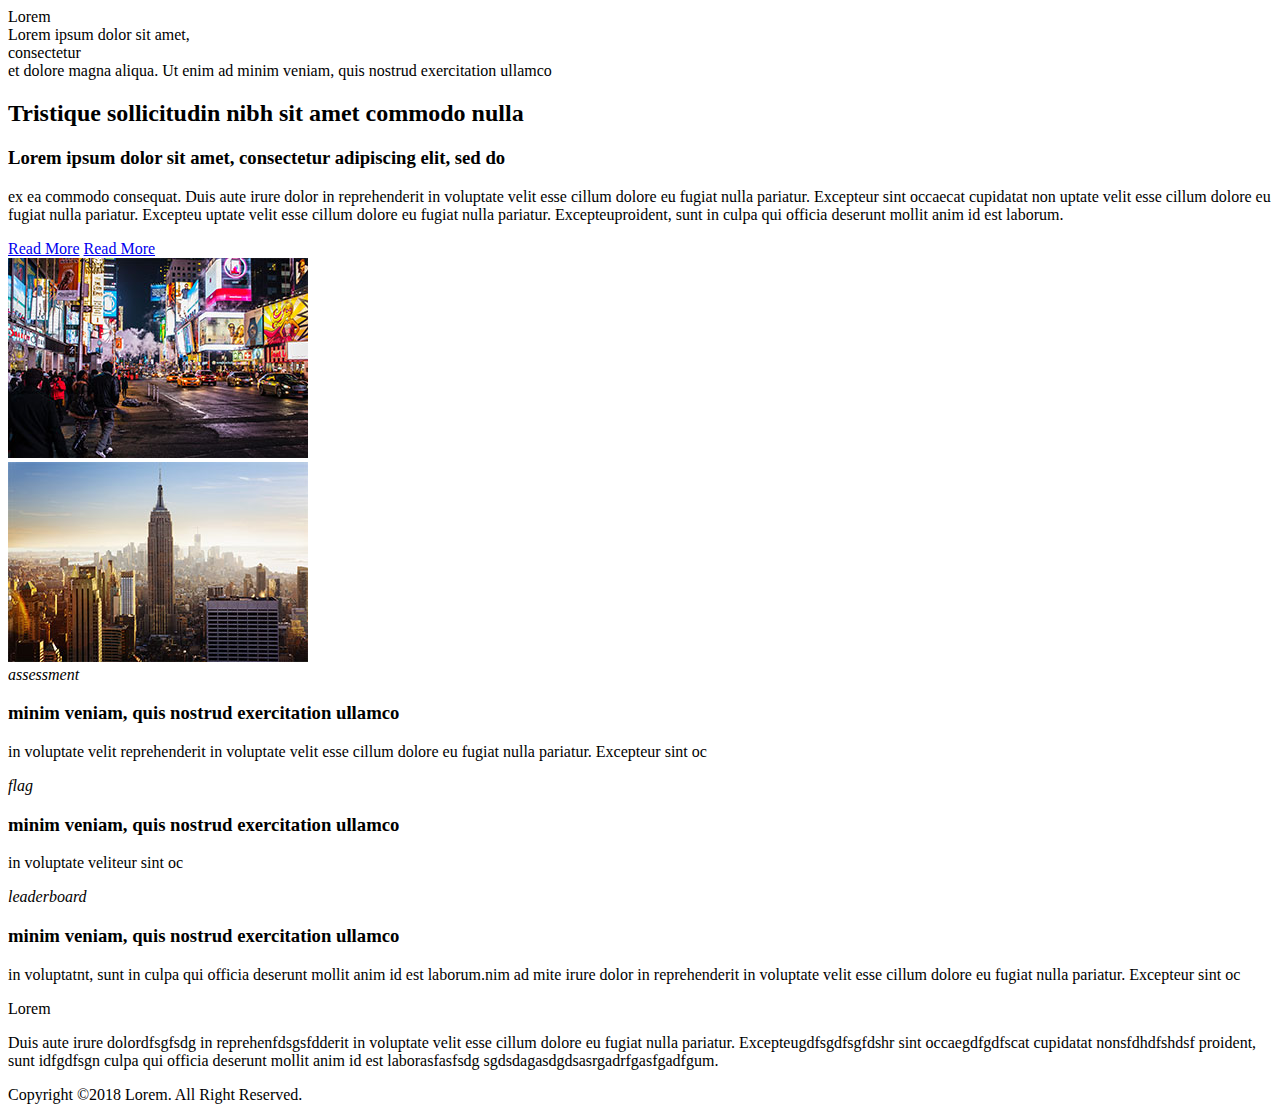
==== React Lesson TIL 이건우/Lorem-Project/index.html @ 2d7d7f8c "Sass Demo TIL 2021 0627" ====
<!DOCTYPE html>
<html lang="en">
<head>
    <meta charset="UTF-8">
    <meta http-equiv="X-UA-Compatible" content="IE=edge">
    <meta name="viewport" content="width=device-width, initial-scale=1.0">
    <link rel="stylesheet" href="/css/index.css">
    <title>Lorem</title>
</head>
<body>
    
    <header>
        <div id="logo-text">Lorem</div>
        <div id="header-text">
            <div id="header-text-main">
                Lorem ipsum dolor sit amet, <br>consectetur
            </div>
            <div id="header-text-sub">
                et dolore magna aliqua. Ut enim ad minim veniam, quis nostrud exercitation ullamco
            </div>
        </div>
    </header>

    <main>

       <section id="section-about">
           <h2>Tristique sollicitudin nibh sit amet commodo nulla</h2>
           <div id="section-about-text">
               <h3>Lorem ipsum dolor sit amet, consectetur adipiscing elit, sed do</h3>
               <p>ex ea commodo consequat. Duis aute irure dolor in reprehenderit in voluptate velit esse cillum dolore eu fugiat nulla pariatur. Excepteur sint occaecat cupidatat non 
                uptate velit esse cillum dolore eu fugiat nulla pariatur. Excepteu
                uptate velit esse cillum dolore eu fugiat nulla pariatur. Excepteuproident, sunt in culpa qui officia deserunt mollit anim id est laborum.</p>
               <a href="#" class="button-text u-margin-right-small" >Read More</a>
               <a href="#" class="button-text">Read More</a>
           </div>

           <div id="section-about-photo">
               <div class="photo"><img src="./image/photo-1.jpg" alt="photo 1"></div>
               <div class="photo"><img src="./image/photo-2.jpg" alt="photo 2"></div>
           </div>
       </section>

       <section id="section-etc" class="etc">
           <div id="etc-1">
               <div class="etc-icon">
                   <i class="material-icons">assessment
                </i>
               </div>
               <div class="etc-text">
                   <h3>minim veniam, quis nostrud exercitation ullamco </h3>
                   <p>in voluptate velit  reprehenderit in voluptate velit esse cillum dolore eu fugiat nulla pariatur. Excepteur sint oc</p>
               </div>
           </div>
           <div id="etc-2" class="etc">
            <div class="etc-icon">
                <i class="material-icons">flag
             </i>
            </div>
            <div class="etc-text">
                <h3>minim veniam, quis nostrud exercitation ullamco </h3>
                <p>in voluptate veliteur sint oc</p>
            </div>
        </div>
        <div id="etc-3" class="etc">
            <div class="etc-icon">
                <i class="material-icons">leaderboard
             </i>
            </div>
            <div class="etc-text">
                <h3>minim veniam, quis nostrud exercitation ullamco </h3>
                <p>in voluptatnt, sunt in culpa qui officia deserunt mollit anim id est laborum.nim ad mite irure dolor in reprehenderit in voluptate velit esse cillum dolore eu fugiat nulla pariatur. Excepteur sint oc</p>
            </div>
        </div>
       </section>

    </main>
    
    <footer>
        <div class="footer-logo">Lorem</div>
        <div class="copyright">
            <p>Duis aute irure dolordfsgfsdg in reprehenfdsgsfdderit in voluptate velit esse cillum dolore eu fugiat nulla pariatur. Excepteugdfsgdfsgfdshr sint occaegdfgdfscat cupidatat nonsfdhdfshdsf proident, sunt idfgdfsgn culpa qui officia deserunt mollit anim id est laborasfasfsdg sgdsdagasdgdsasrgadrfgasfgadfgum.</p>
            <p>Copyright &copy;2018 Lorem. All
                Right Reserved.</p>
        </div>
    </footer>
   

</body>
</html>
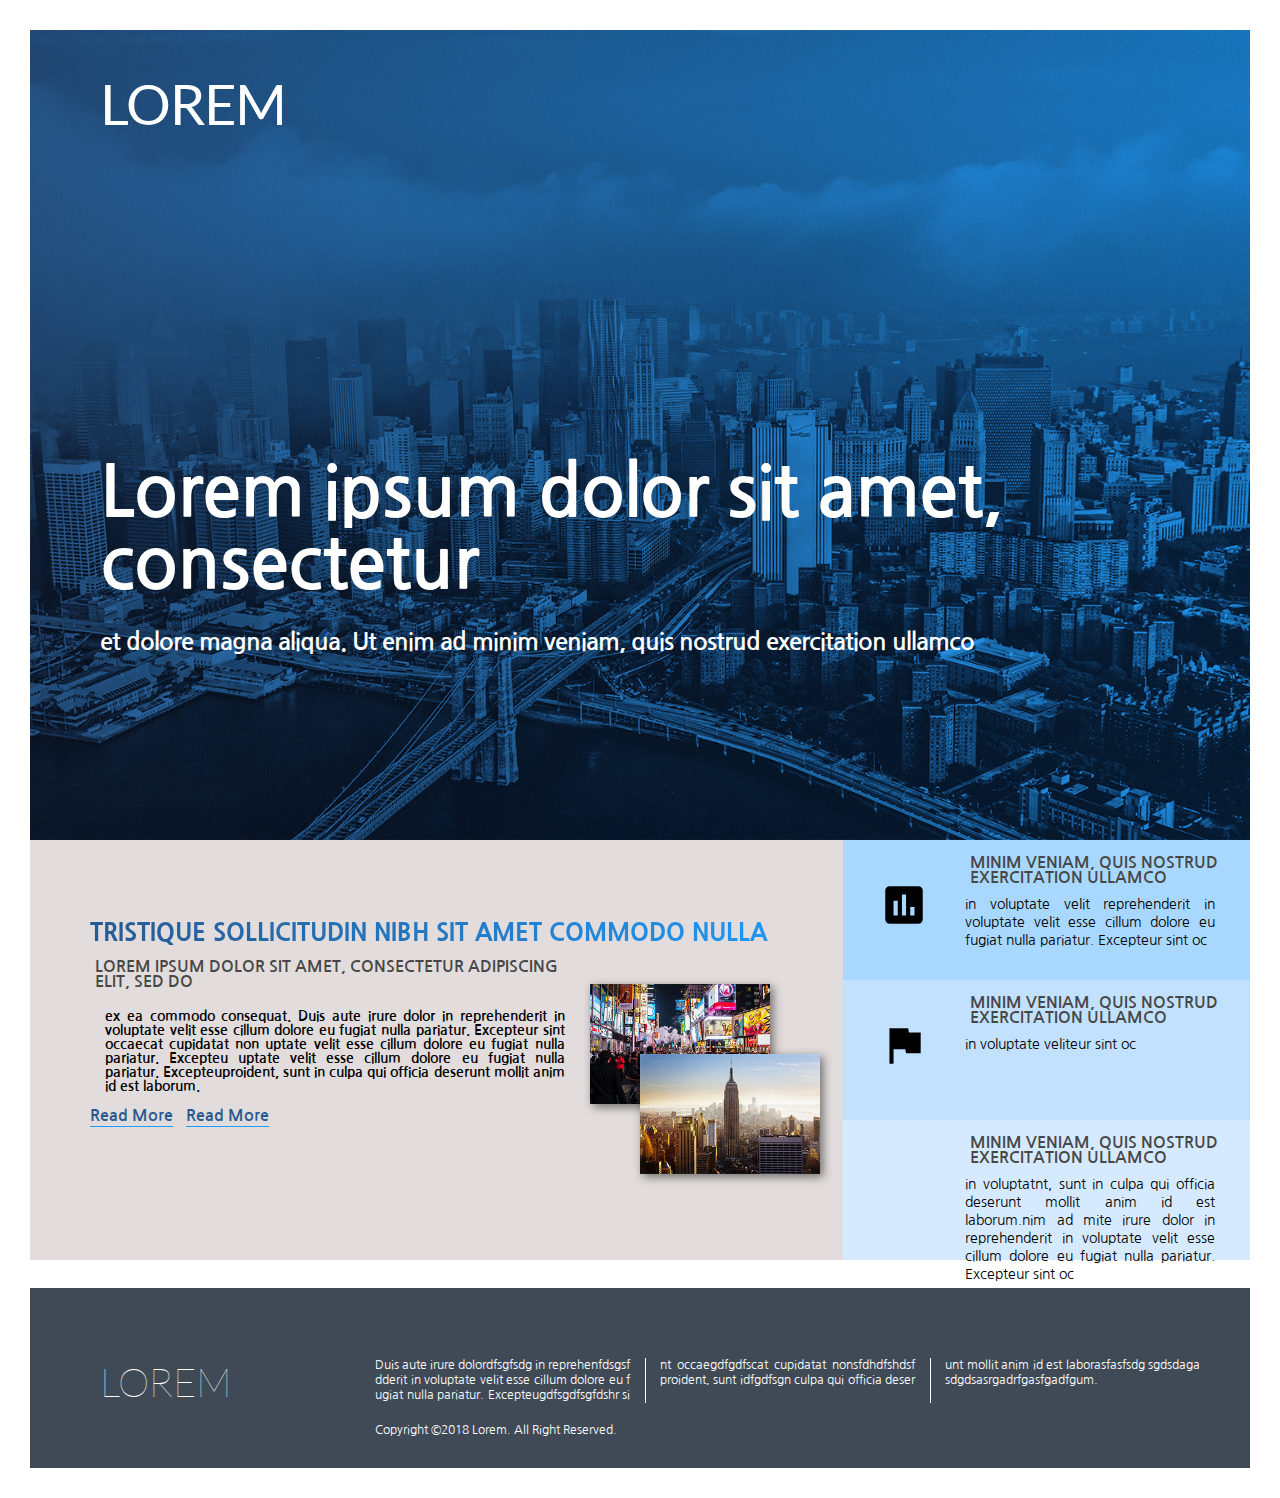
==== commit b5bd2a45: "Sass Demo 2021 0627 TIL" ====
--- a/React Lesson TIL 이건우/Lorem-Project/index.html
+++ b/React Lesson TIL 이건우/Lorem-Project/index.html
@@ -4,7 +4,7 @@
     <meta charset="UTF-8">
     <meta http-equiv="X-UA-Compatible" content="IE=edge">
     <meta name="viewport" content="width=device-width, initial-scale=1.0">
-    <link rel="stylesheet" href="/css/index.css">
+    <link rel="stylesheet" href="css/index.css">
     <title>Lorem</title>
 </head>
 <body>
--- a/React Lesson TIL 이건우/Lorem-Project/css/index.css
+++ b/React Lesson TIL 이건우/Lorem-Project/css/index.css
@@ -0,0 +1,360 @@
+@import url("https://fonts.googleapis.com/css2?family=Nanum+Gothic&display=swap");
+@import url("https://fonts.googleapis.com/css2?family=Lato:ital,wght@1,100&family=Nanum+Gothic&display=swap");
+@import url("https://fonts.googleapis.com/icon?family=Material+Icons");
+* {
+  margin: 0;
+  padding: 0;
+  -webkit-box-sizing: border-box;
+          box-sizing: border-box;
+}
+
+body {
+  font-family: 'Nanum Gothic', sans-serif;
+  padding: 3rem;
+}
+
+html {
+  font-size: 62.5%;
+}
+
+@-webkit-keyframes moveInleft {
+  0% {
+    opacity: 0;
+    -webkit-transform: translateX(-8rem);
+            transform: translateX(-8rem);
+  }
+  80% {
+    -webkit-transform: translateX(1rem);
+            transform: translateX(1rem);
+  }
+  100% {
+    opacity: 1;
+    -webkit-transform: translateX(0);
+            transform: translateX(0);
+  }
+}
+
+@keyframes moveInleft {
+  0% {
+    opacity: 0;
+    -webkit-transform: translateX(-8rem);
+            transform: translateX(-8rem);
+  }
+  80% {
+    -webkit-transform: translateX(1rem);
+            transform: translateX(1rem);
+  }
+  100% {
+    opacity: 1;
+    -webkit-transform: translateX(0);
+            transform: translateX(0);
+  }
+}
+
+@-webkit-keyframes moveInright {
+  0% {
+    opacity: 0;
+    -webkit-transform: translateX(10rem);
+            transform: translateX(10rem);
+  }
+  80% {
+    -webkit-transform: translateX(-1rem);
+            transform: translateX(-1rem);
+  }
+  100% {
+    opacity: 1;
+    -webkit-transform: translateX(0);
+            transform: translateX(0);
+  }
+}
+
+@keyframes moveInright {
+  0% {
+    opacity: 0;
+    -webkit-transform: translateX(10rem);
+            transform: translateX(10rem);
+  }
+  80% {
+    -webkit-transform: translateX(-1rem);
+            transform: translateX(-1rem);
+  }
+  100% {
+    opacity: 1;
+    -webkit-transform: translateX(0);
+            transform: translateX(0);
+  }
+}
+
+header {
+  width: 100%;
+  height: 90vh;
+  background-image: -webkit-gradient(linear, left top, right top, from(#285a91), color-stop(100, #1f9cfd)), url(../image/header-image.jpg);
+  background-image: linear-gradient(to right, #285a91 0%, #1f9cfd 100 header), url(../image/header-image.jpg);
+  background-blend-mode: multiply;
+  background-size: cover;
+  position: relative;
+}
+
+header #logo-text {
+  position: absolute;
+  left: 7rem;
+  top: 4rem;
+  font-size: 5.6rem;
+  text-transform: uppercase;
+  font-family: 'lato', sans-serif;
+  color: #fff;
+  letter-spacing: -0.1rem;
+  -webkit-animation-name: moveInleft;
+          animation-name: moveInleft;
+  -webkit-animation-duration: 1s;
+          animation-duration: 1s;
+  -webkit-animation-delay: 1.5s;
+          animation-delay: 1.5s;
+  -webkit-animation-fill-mode: backwards;
+          animation-fill-mode: backwards;
+}
+
+header #header-text {
+  position: absolute;
+  left: 7rem;
+  bottom: 23%;
+  color: #fff;
+  letter-spacing: -.1rem;
+  font-weight: 700;
+}
+
+header #header-text-main {
+  font-size: 7.2rem;
+  line-height: 7.2rem;
+  -webkit-animation-name: moveInright;
+          animation-name: moveInright;
+  -webkit-animation-duration: 1s;
+          animation-duration: 1s;
+}
+
+header #header-text-sub {
+  font-size: 2.4rem;
+  margin-top: 3rem;
+  -webkit-animation-name: moveInright;
+          animation-name: moveInright;
+  -webkit-animation-duration: 1s;
+          animation-duration: 1s;
+  -webkit-animation-delay: 0.65s;
+          animation-delay: 0.65s;
+  -webkit-animation-fill-mode: backwards;
+          animation-fill-mode: backwards;
+}
+
+main::after {
+  content: '';
+  display: block;
+  clear: both;
+}
+
+main #section-about {
+  height: 42rem;
+  background-color: #e2dcdc;
+  padding: 7rem 0 6.5rem 6rem;
+  width: 66.66666%;
+  float: left;
+}
+
+main #section-about::after {
+  content: '';
+  display: block;
+  clear: both;
+}
+
+main #section-about-text {
+  float: left;
+  width: 65%;
+}
+
+main #section-about-text p {
+  padding: 1.5rem;
+  font-size: 1.4rem;
+  font-weight: 700;
+  text-align: justify;
+}
+
+main #section-about-photo {
+  position: relative;
+  float: left;
+  width: 35%;
+}
+
+main #section-about-photo .photo {
+  position: absolute;
+  width: 18rem;
+  height: 12rem;
+  -webkit-transition: all .5s;
+  transition: all .5s;
+}
+
+main #section-about-photo .photo:hover {
+  -webkit-transform: scale(1.1);
+          transform: scale(1.1);
+  padding: 1rem;
+  border: 3px solid #285a91;
+}
+
+main #section-about-photo .photo:nth-child(1) {
+  left: 1rem;
+  top: 3rem;
+}
+
+main #section-about-photo .photo:nth-child(2) {
+  left: 6rem;
+  top: 10rem;
+}
+
+main #section-about-photo .photo img {
+  width: 100%;
+  height: 100%;
+  -webkit-box-shadow: 3px 3px 9px 0px rgba(0, 0, 0, 0.5);
+          box-shadow: 3px 3px 9px 0px rgba(0, 0, 0, 0.5);
+}
+
+main #section-etc {
+  width: 33.33334%;
+  float: left;
+}
+
+main #section-etc [id^="etc-"] {
+  height: 14rem;
+}
+
+main #section-etc [id^="etc-"]:nth-child(1) {
+  background-color: #a8d8ff;
+}
+
+main #section-etc [id^="etc-"]:nth-child(2) {
+  background-color: #c1e1ff;
+}
+
+main #section-etc [id^="etc-"]:nth-child(3) {
+  background-color: #d6eaff;
+}
+
+main #section-etc [id^="etc-"] .etc-icon {
+  width: 30%;
+  float: left;
+  text-align: center;
+  padding-top: 4rem;
+}
+
+main #section-etc [id^="etc-"] .etc-icon i {
+  font-size: 5rem;
+}
+
+main #section-etc [id^="etc-"] .etc-text {
+  padding-top: 1rem;
+  float: left;
+  width: 70%;
+}
+
+main #section-etc [id^="etc-"] .etc-text p {
+  margin: 0.5rem 0;
+  padding-right: 3.5rem;
+  text-align: justify;
+  font-size: 1.4rem;
+}
+
+footer {
+  background-color: #3f4a56;
+  color: #fff;
+  padding: 7rem 5rem 3rem 7rem;
+}
+
+footer::after {
+  content: '';
+  display: block;
+  clear: both;
+}
+
+footer .footer-logo {
+  width: 25%;
+  float: left;
+  font-size: 4rem;
+  font-family: 'lato', sans-serif;
+  font-weight: 100;
+  text-transform: uppercase;
+}
+
+footer .copyright {
+  width: 75%;
+  float: left;
+  font-size: 1.2rem;
+}
+
+footer .copyright p:first-child {
+  margin-bottom: 2rem;
+  word-break: break-all;
+  text-align: justify;
+  -webkit-column-count: 3;
+          column-count: 3;
+  -webkit-column-gap: 3rem;
+          column-gap: 3rem;
+  -webkit-column-rule-style: solid;
+          column-rule-style: solid;
+  -webkit-column-rule-width: .1rem;
+          column-rule-width: .1rem;
+  -webkit-column-width: 1rem;
+          column-width: 1rem;
+}
+
+h2 {
+  padding: 1rem 0;
+  font-size: 2.4rem;
+  font-weight: 800;
+  text-transform: uppercase;
+  background: -webkit-gradient(linear, left top, right top, from(#285a91), to(#1f9cfd));
+  background: linear-gradient(left, #285a91, #1f9cfd);
+  -webkit-background-clip: text;
+  -webkit-text-fill-color: transparent;
+  -webkit-transition: all .5s;
+  transition: all .5s;
+}
+
+h2:hover {
+  padding-left: 1.5rem;
+}
+
+h3 {
+  padding: .5rem;
+  color: #474747;
+  font-size: 1.6rem;
+  font-weight: 700;
+  text-transform: uppercase;
+}
+
+.button-text {
+  font-size: 1.6rem;
+  font-weight: 700;
+  text-decoration: none;
+  color: #285a91;
+  display: inline-block;
+  padding-bottom: 3px;
+  border-bottom: 1px solid #1f9cfd;
+  -webkit-transition: all .5;
+  transition: all .5;
+}
+
+.button-text:hover {
+  color: #fff;
+  background-color: #1f9cfd;
+  border-bottom: none;
+}
+
+.u-margin-right-small {
+  margin-right: 1rem;
+}
+
+.u-margin-right-medium {
+  margin-right: 2rem;
+}
+
+.u-margin-right-big {
+  margin-right: 3rem;
+}
+/*# sourceMappingURL=index.css.map */